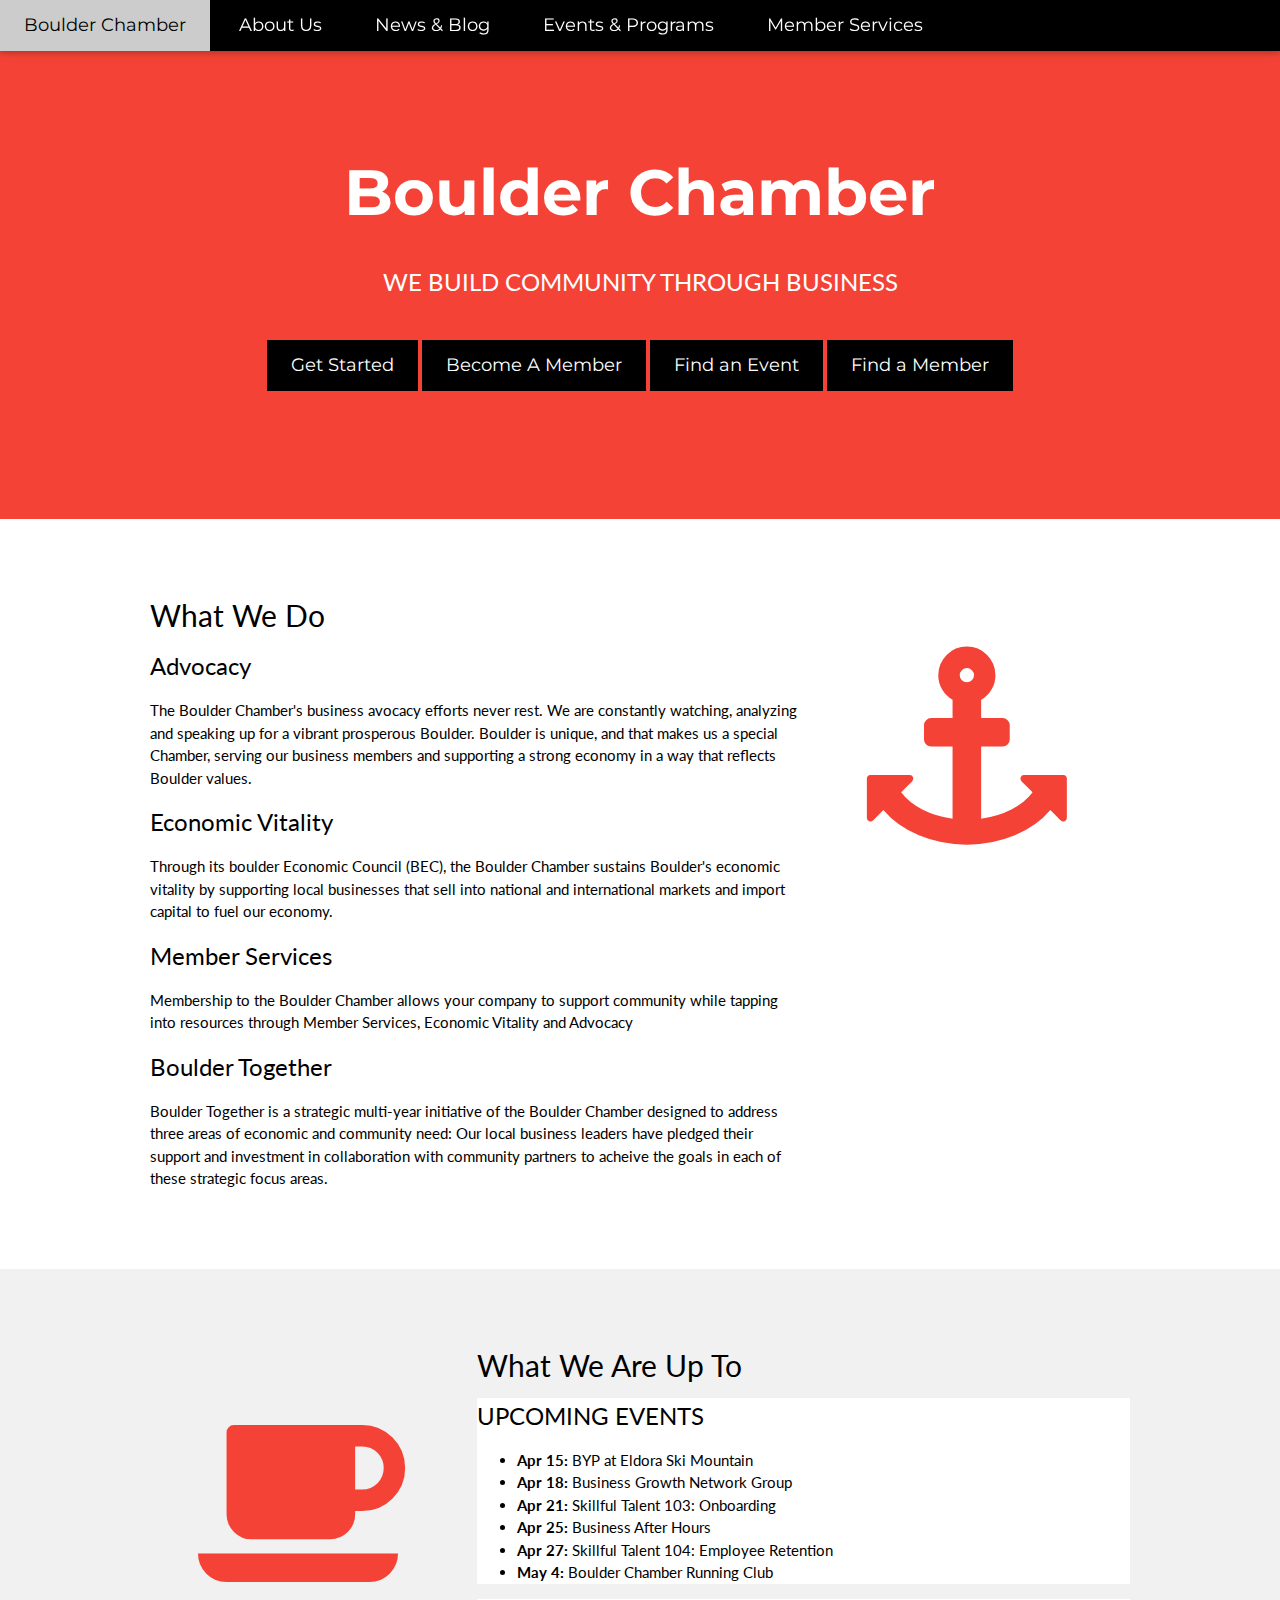
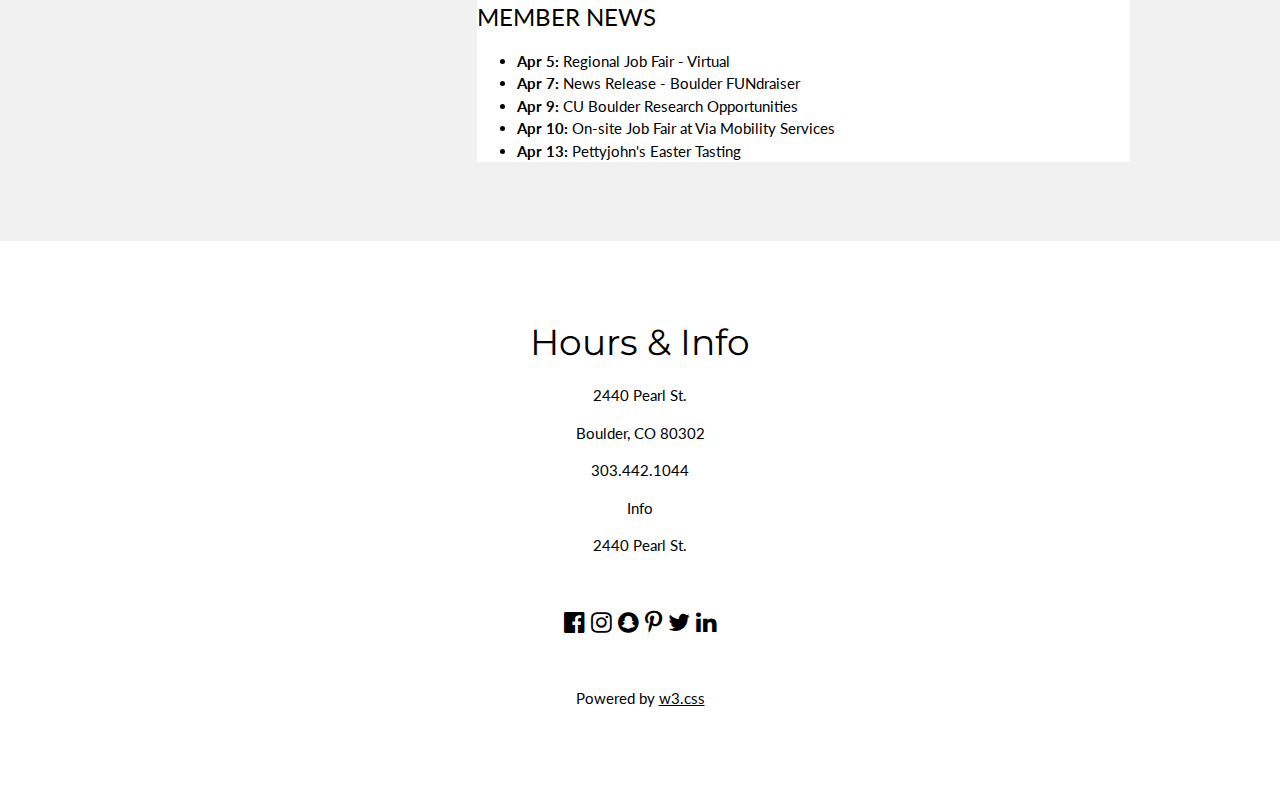
==== finaldraft/index.html @ 4e38845e "Add files via upload" ====
<!DOCTYPE html>
<html lang="en">
<head>
<title>W3.CSS Template</title>
<meta charset="UTF-8">
<meta name="viewport" content="width=device-width, initial-scale=1">
<link rel="stylesheet" href="https://www.w3schools.com/w3css/4/w3.css">
<link rel="stylesheet" href="https://fonts.googleapis.com/css?family=Lato">
<link rel="stylesheet" href="https://fonts.googleapis.com/css?family=Montserrat">
<link rel="stylesheet" href="https://cdnjs.cloudflare.com/ajax/libs/font-awesome/4.7.0/css/font-awesome.min.css">
<style>
body,h1,h2,h3,h4,h5,h6 {font-family: "Lato", sans-serif}
.w3-bar,h1,button {font-family: "Montserrat", sans-serif}
.fa-anchor,.fa-coffee {font-size:200px}
</style>
</head>
<body>

<!-- Navbar -->
<div class="w3-top">
  <div class="w3-bar w3-black w3-card w3-left-align w3-large">
    <a class="w3-bar-item w3-button w3-hide-medium w3-hide-large w3-right w3-padding-large w3-hover-white w3-large w3-red" href="javascript:void(0);" onclick="myFunction()" title="Toggle Navigation Menu"><i class="fa fa-bars"></i></a>
    <a href="#" class=" w3-button w3-padding-large w3-white">Boulder Chamber</a>
    <a href="#" class=" w3-button w3-hide-small w3-padding-large w3-hover-white">About Us</a>
    <a href="#" class=" w3-button w3-hide-small w3-padding-large w3-hover-white">News & Blog</a>
    <a href="#" class=" w3-button w3-hide-small w3-padding-large w3-hover-white">Events & Programs</a>
    <a href="#" class=" w3-button w3-hide-small w3-padding-large w3-hover-white">Member Services</a>
  </div>

  <!-- Navbar on small screens -->
  <div id="navDemo" class="w3-bar-block w3-white w3-hide w3-hide-large w3-hide-medium w3-large">
    <a href="#" class="w3-bar-item w3-button w3-padding-large">About Us</a>
    <a href="#" class="w3-bar-item w3-button w3-padding-large">News & Blog</a>
    <a href="#" class="w3-bar-item w3-button w3-padding-large">Events & Programs</a>
    <a href="#" class="w3-bar-item w3-button w3-padding-large">Member Services</a>
  </div>
</div>

<!-- Header -->
<header class="w3-container w3-red w3-center" style="padding:128px 16px">
  <h1 class="w3-margin w3-jumbo"><b>Boulder Chamber</b>
  </h1>

  <p class="w3-xlarge">WE BUILD COMMUNITY THROUGH BUSINESS</p>
  <button class="w3-button w3-black w3-padding-large w3-large w3-margin-top">Get Started</button>
  <button class="w3-button w3-black w3-padding-large w3-large w3-margin-top">Become A Member</button>
  <button class="w3-button w3-black w3-padding-large w3-large w3-margin-top">Find an Event</button>
  <button class="w3-button w3-black w3-padding-large w3-large w3-margin-top">Find a Member</button>
</header>

<!-- First Grid -->
<div class="w3-row-padding w3-padding-64 w3-container">
  <div class="w3-content">
    <div class="w3-twothird">
      <h2>What We Do</h2>
      <h3>
      Advocacy
      </h3>
      <p>
      The Boulder Chamber's business avocacy efforts never rest. We are constantly watching, analyzing and speaking up for a vibrant prosperous Boulder. Boulder is unique, and that makes us a special Chamber, serving our business members and supporting a strong economy in a way that reflects Boulder values.
      </p>
      <h3>
      Economic Vitality
      </h3>
      <p>
      Through its boulder Economic Council (BEC), the Boulder Chamber sustains Boulder's economic vitality by supporting local businesses that sell into national and international markets and import capital to fuel our economy.
      </p>
      <h3>
      Member Services
      </h3>
      <p>
      Membership to the Boulder Chamber allows your company to support community while tapping into resources through Member Services, Economic Vitality and Advocacy
      </p>
      <h3>
      Boulder Together
      </h3>
      <p>
      Boulder Together is a strategic multi-year initiative of the Boulder Chamber designed to address three areas of economic and community need: Our local business leaders have pledged their support and investment in collaboration with community partners to acheive the goals in each of these strategic focus areas.
      </p>

    </div>

    <div class="w3-third w3-center">
      <i class="fa fa-anchor w3-padding-64 w3-text-red"></i>
    </div>
  </div>
</div>

<!-- Second Grid -->
<div class="w3-row-padding w3-light-grey w3-padding-64 w3-container">
  <div class="w3-content">
        <div class="w3-third w3-center">
      <i class="fa fa-coffee w3-padding-64 w3-text-red w3-margin-right"></i>
    </div>

    <div class="w3-twothird">
     <h2>What We Are Up To</h2>

<div class="row">
  <div class="column left" style="background-color:#FFF;">
    <h3>UPCOMING EVENTS</h3>
    <ul>
    <li><b>Apr 15:</b> BYP at Eldora Ski Mountain</li>
    <li><b>Apr 18:</b> Business Growth Network Group</li>
    <li><b>Apr 21:</b> Skillful Talent 103: Onboarding</li>
    <li><b>Apr 25:</b> Business After Hours</li>
    <li><b>Apr 27:</b> Skillful Talent 104: Employee Retention</li>
    <li><b>May 4:</b> Boulder Chamber Running Club</li>
    </ul>


  </div>
  <div class="column right" style="background-color:#FFF;">
    <h3>MEMBER NEWS</h3>
    <ul>
    <li><b>Apr 5:</b> Regional Job Fair - Virtual</li>
    <li><b>Apr 7:</b> News Release - Boulder FUNdraiser</li>
    <li><b>Apr 9:</b> CU Boulder Research Opportunities</li>
    <li><b>Apr 10:</b> On-site Job Fair at Via Mobility Services</li>
    <li><b>Apr 13:</b> Pettyjohn's Easter Tasting</li>
    </ul>
  </div>


</div>

    </div>
  </div>
</div>


<!-- Footer -->
<footer class="w3-container w3-padding-64 w3-center">
<h1>Hours & Info</h1>
  <p>2440 Pearl St.</p>
  <p>Boulder, CO 80302</p>
  <p>303.442.1044</p>
  <p>Info</p>
  <p>2440 Pearl St.</p>

  <div class="w3-xlarge w3-padding-32">
    <i class="fa fa-facebook-official w3-hover-opacity"></i>
    <i class="fa fa-instagram w3-hover-opacity"></i>
    <i class="fa fa-snapchat w3-hover-opacity"></i>
    <i class="fa fa-pinterest-p w3-hover-opacity"></i>
    <i class="fa fa-twitter w3-hover-opacity"></i>
    <i class="fa fa-linkedin w3-hover-opacity"></i>
 </div>
 <p>Powered by <a href="https://www.w3schools.com/w3css/default.asp" target="_blank">w3.css</a></p>
</footer>

<script>
// Used to toggle the menu on small screens when clicking on the menu button
function myFunction() {
  var x = document.getElementById("navDemo");
  if (x.className.indexOf("w3-show") == -1) {
    x.className += " w3-show";
  } else {
    x.className = x.className.replace(" w3-show", "");
  }
}
</script>

</body>
</html>
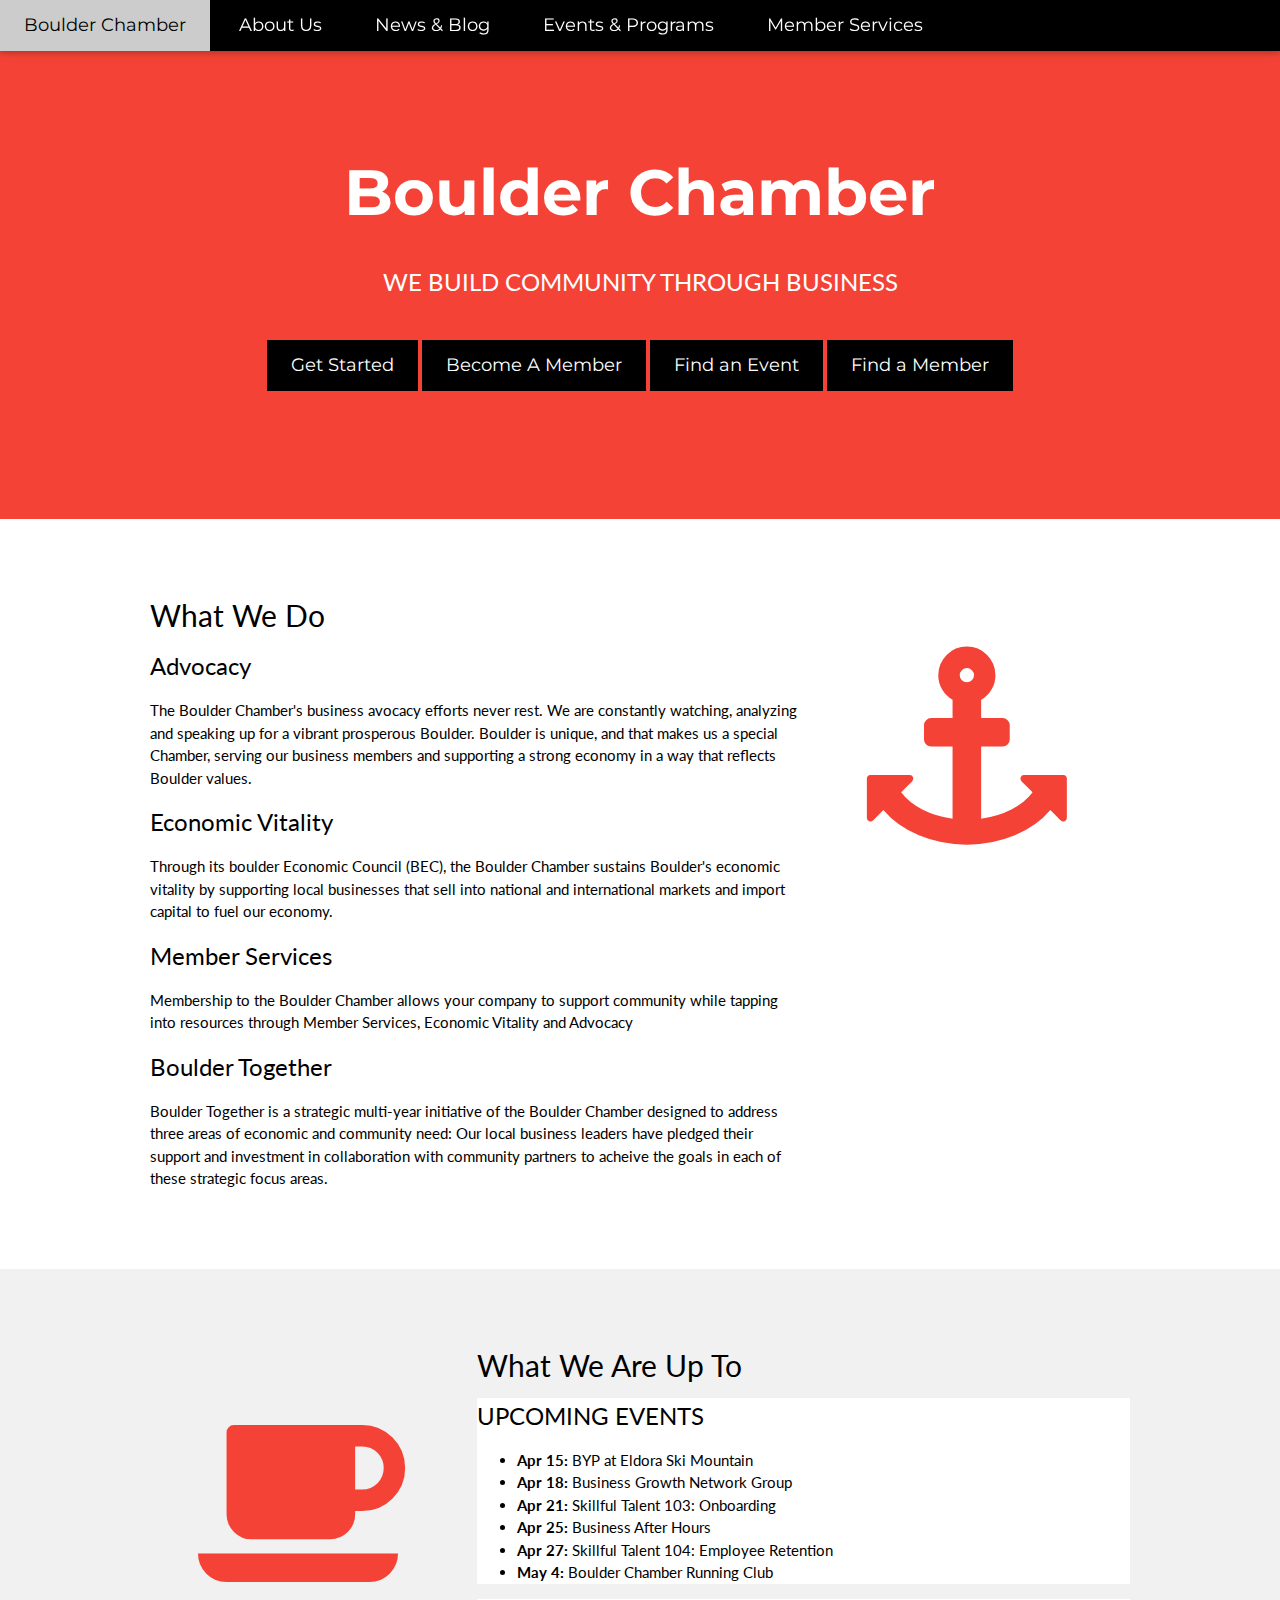
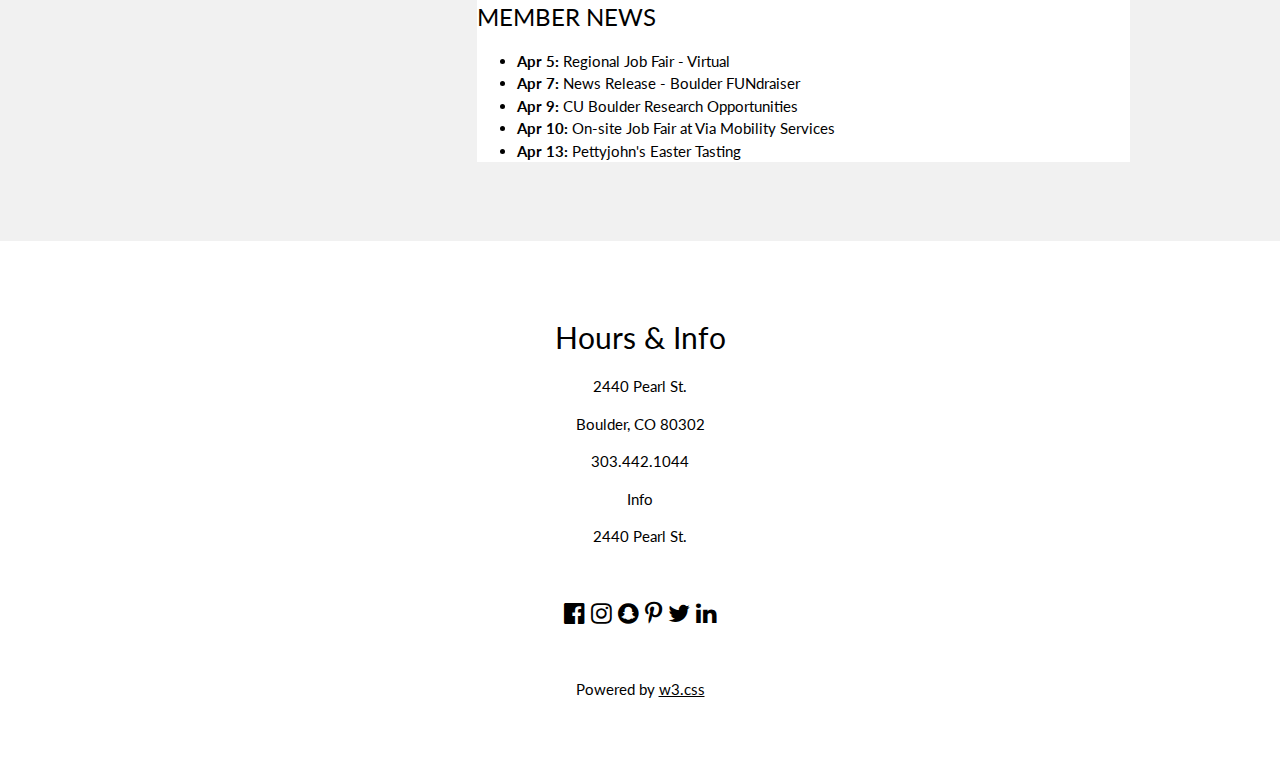
==== commit 38d7d0e3: "Update index.html" ====
--- a/finaldraft/index.html
+++ b/finaldraft/index.html
@@ -131,7 +131,7 @@
 
 <!-- Footer -->
 <footer class="w3-container w3-padding-64 w3-center">
-<h1>Hours & Info</h1>
+<h2>Hours & Info</h2>
   <p>2440 Pearl St.</p>
   <p>Boulder, CO 80302</p>
   <p>303.442.1044</p>
